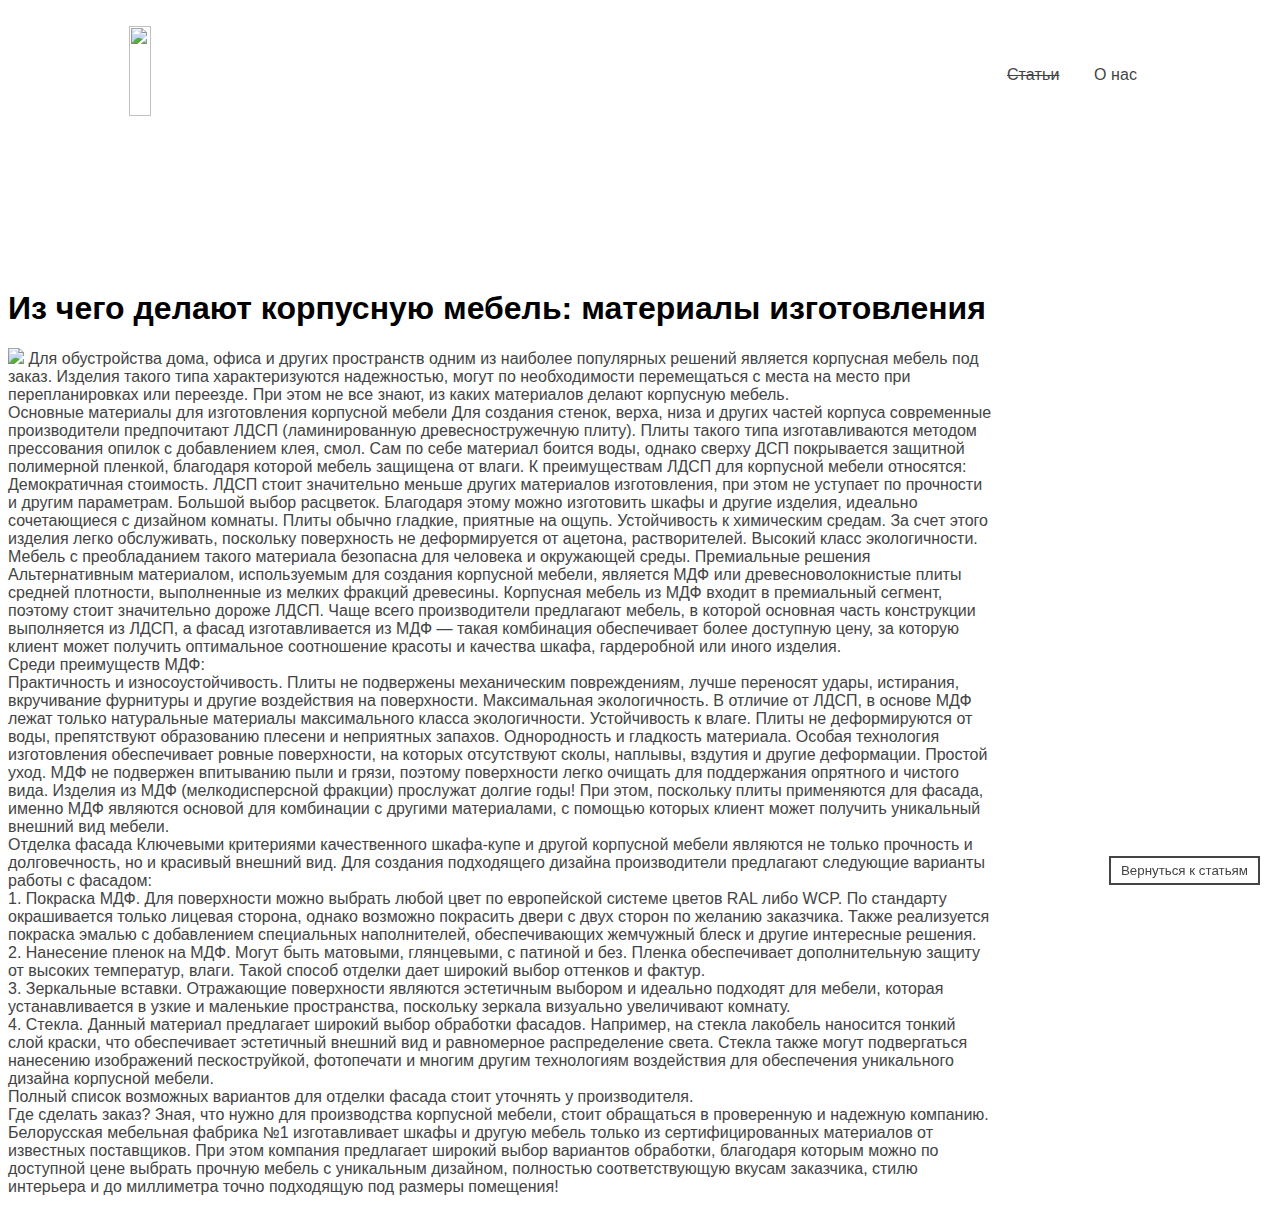
==== article1.html @ e202eaa1 "Add files via upload" ====
<html >
<head>
    <link rel="stylesheet" href="style.css">
    <meta charset="utf-8">
    <meta name="viewport" content="width=device-width, initial-scale=1.0, shrink-to-fit=yes">
    <meta charset="utf-8" />
    <link rel="stylesheet" href="" integrity="" crossorigin="anonymous">
    <title>Статьи | </title>
    <link rel="icon" type="image/png" href="img/иконка.png">
</head>

<body id="me-body"  style="overflow-x: hidden;">
    <nav class="nav-desk">
         
        <div class="nav-logo">
            <a href="index.html"><img id="logo" src="img/логотип.png"></a>
        </div>
        <div class="nav-items">
            <ul>
                <li><span><a href="work.html" style="text-decoration: line-through;">Статьи</a></span></li>
                <li><span><a href="me.html">О нас</a></span></li>
            </ul>
        </div>
    </nav>
    <div class="container">
        <div class="work-text-art">
          <h1 class="paint-tag contact-paint">Из чего делают корпусную мебель: материалы изготовления</h1>
          <p> 
           <img src="img/1.jpg">
            Для обустройства дома, офиса и других пространств одним из наиболее популярных решений является корпусная мебель под заказ. Изделия такого типа характеризуются надежностью, могут по необходимости перемещаться с места на место при перепланировках или переезде. При этом не все знают, из каких материалов делают корпусную мебель.<br>

Основные материалы для изготовления корпусной мебели
Для создания стенок, верха, низа и других частей корпуса современные производители предпочитают ЛДСП (ламинированную древесностружечную плиту). Плиты такого типа изготавливаются методом прессования опилок с добавлением клея, смол. Сам по себе материал боится воды, однако сверху ДСП покрывается защитной полимерной пленкой, благодаря которой мебель защищена от влаги. К преимуществам ЛДСП для корпусной мебели относятся:<br>

Демократичная стоимость. ЛДСП стоит значительно меньше других материалов изготовления, при этом не уступает по прочности и другим параметрам.

Большой выбор расцветок. Благодаря этому можно изготовить шкафы и другие изделия, идеально сочетающиеся с дизайном комнаты. Плиты обычно гладкие, приятные на ощупь.

Устойчивость к химическим средам. За счет этого изделия легко обслуживать, поскольку поверхность не деформируется от ацетона, растворителей.

Высокий класс экологичности. Мебель с преобладанием такого материала безопасна для человека и окружающей среды.

Премиальные решения
Альтернативным материалом, используемым для создания корпусной мебели, является МДФ или древесноволокнистые плиты средней плотности, выполненные из мелких фракций древесины. Корпусная мебель из МДФ входит в премиальный сегмент, поэтому стоит значительно дороже ЛДСП.

Чаще всего производители предлагают мебель, в которой основная часть конструкции выполняется из ЛДСП, а фасад изготавливается из МДФ — такая комбинация обеспечивает более доступную цену, за которую клиент может получить оптимальное соотношение красоты и качества шкафа, гардеробной или иного изделия.<br>

Среди преимуществ МДФ:<br>

Практичность и износоустойчивость. Плиты не подвержены механическим повреждениям, лучше переносят удары, истирания, вкручивание фурнитуры и другие воздействия на поверхности.

Максимальная экологичность. В отличие от ЛДСП, в основе МДФ лежат только натуральные материалы максимального класса экологичности.

Устойчивость к влаге. Плиты не деформируются от воды, препятствуют образованию плесени и неприятных запахов.

Однородность и гладкость материала. Особая технология изготовления обеспечивает ровные поверхности, на которых отсутствуют сколы, наплывы, вздутия и другие деформации.

Простой уход. МДФ не подвержен впитыванию пыли и грязи, поэтому поверхности легко очищать для поддержания опрятного и чистого вида.

Изделия из МДФ (мелкодисперсной фракции) прослужат долгие годы! При этом, поскольку плиты применяются для фасада, именно МДФ являются основой для комбинации с другими материалами, с помощью которых клиент может получить уникальный внешний вид мебели.<br>

Отделка фасада
Ключевыми критериями качественного шкафа-купе и другой корпусной мебели являются не только прочность и долговечность, но и красивый внешний вид. Для создания подходящего дизайна производители предлагают следующие варианты работы с фасадом:<br>

1.  Покраска МДФ. Для поверхности можно выбрать любой цвет по европейской системе цветов RAL либо WCP. По стандарту окрашивается только лицевая сторона, однако возможно покрасить двери с двух сторон по желанию заказчика. Также реализуется покраска эмалью с добавлением специальных наполнителей, обеспечивающих жемчужный блеск и другие интересные решения.<br>

2.  Нанесение пленок на МДФ. Могут быть матовыми, глянцевыми, с патиной и без. Пленка обеспечивает дополнительную защиту от высоких температур, влаги. Такой способ отделки дает широкий выбор оттенков и фактур.<br>

3.  Зеркальные вставки. Отражающие поверхности являются эстетичным выбором и идеально подходят для мебели, которая устанавливается в узкие и маленькие пространства, поскольку зеркала визуально увеличивают комнату.<br>

4.  Стекла. Данный материал предлагает широкий выбор обработки фасадов. Например, на стекла лакобель наносится тонкий слой краски, что обеспечивает эстетичный внешний вид и равномерное распределение света. Стекла также могут подвергаться нанесению изображений пескоструйкой, фотопечати и многим другим технологиям воздействия для обеспечения уникального дизайна корпусной мебели.<br>

Полный список возможных вариантов для отделки фасада стоит уточнять у производителя.<br>

Где сделать заказ?
Зная, что нужно для производства корпусной мебели, стоит обращаться в проверенную и надежную компанию. Белорусская мебельная фабрика №1 изготавливает шкафы и другую мебель только из сертифицированных материалов от известных поставщиков. При этом компания предлагает широкий выбор вариантов обработки, благодаря которым можно по доступной цене выбрать прочную мебель с уникальным дизайном, полностью соответствующую вкусам заказчика, стилю интерьера и до миллиметра точно подходящую под размеры помещения! 
          </p>
        </div>
      </div>
      <footer>
        <div class="button-container">
      <a href="work.html"><button class="me-btn">Вернуться к статьям</button></a>
        </div>
      </footer>
</body>
</html>
---- style.css ----
:root {
    --primary-color: none;
    --overlay-color: rgba(255, 255, 255, 0.9);

    --light-text-color: #444;
    --black-color: #06ed8f;
    --white-color: #fff;
    --paint-color: black;
}
.container {
    display: flex;
    align-items: center;
  }
  
  .image {
    max-width: 50%;
    margin-left: 25%;
    margin-top: 5%;
  }
  .img1 { 
    float: left;
    width: 50%; /* Задайте вашу ширину */
    height: auto;
    margin-right: 20px; /* Расстояние между изображением и текстом */
  }
  .text {
    padding: 10px;
  }
.work-paint-card{
    display: block;
    margin:0 auto;
    width:80%;
    background: #fff;
    align-items: center;
    padding:0;
    padding-bottom: 15px;
    box-shadow: 1px 1px 20px #00000025;
    cursor: pointer;
    transition: all 1s;
    
}
#work-text{
    text-align: center;
    font-size: 1.5em;
}
#work-text-art{
    flex: 1
}
.work-paint-card h1{
    padding-top: 20px;
    text-align: center;
    font-size: 0.8em;
    font-weight: bold;
}
.work-paint-card:hover{
    width:100%;
    box-shadow: 0px 0px 20px #88888875;
    animation:zoom 1s;
}
.work-card-paint-img{
    width:100%;
    display: block;
    border-bottom: none;
    margin:0 auto;
    left:0;
    right: 0;
}
.work-double-row{
    padding-left:120px;
    padding-right: 120px;
    margin-top: 80px;
}

#work-row {
    padding-left: 135px;
    padding-right: 135px;
    width: 100vw;
}

.work-paint {
    border-radius: 10px;
    width: 90%;
    transition: width 1s;
}
.work-paint:hover{
    width: 95%;
}

.work-paint-img {
    width: 100%;
    border-radius: 10px;
}
body {
    font-family: 'Poppins', sans-serif;
    color: var(--light-text-color);
    overflow-x: hidden;
}

li span a {
    color: #444;
    text-decoration: none;

}

li span a:hover {
    color: #444;
    text-decoration: none;
}

.nav-desk {
    height: 10vh;
    /* position: fixed; */
    display: block;
    width: 80vw;
    margin: auto;

    margin-top: 20px;
    left: 0;
    right: 0;
    /* background: black; */
}

.nav-logo {
    height: 100%;
    float: left;


}

.paint-tag {
    margin-top: 20vh;
    text-align: left;
    font-size: 4,5em;
    font-weight: bold;
    color: var(--paint-color);
    font-family: 'CircularStd', sans-serif;
}

.me-paint {
    margin-top: 0vh;
    font-size: 3.5em;
}

.paint-des {
    padding-right: 60px;
    text-align: justify;
    letter-spacing: 1.2;
}

.me-des {
    letter-spacing: 0.2;
}

.input-container {
    padding: 10px 0px;
}

.btn-anim {
    padding: 5px 10px;
    background: #fff;
    color: #06ed8f;
    border: 2px solid #06ed8f;
    letter-spacing: 0.1;
    transition: all 1s;
}

.me-des a {
    text-decoration: none;
    color: #444;
    transition: color 1s;
}

.me-des a:hover {
    color: blue;
}

.btn-anim:hover {
    background: #06ed8f;
    border: 2px solid #fff;
    color: #fff;
}

.me-btn {
    margin-left: 6px;
    padding: 5px 10px;
    color: var(--light-text-color);
    background: none;
    border: 2px solid var(--light-text-color);
    transition: all 1s;
}

.me-btn:hover {
    color: #06ed8f;
    border: 2px solid #06ed8f;
}

#paint-img {
    margin-left: 10%;
    width: 70%;
}
#paint2-img {
    display: flex;
    width: 40%;
    align-items:center;
}
#left-paint {
    padding-left: 150px;
}

#logo {
    margin-top: 5px;
    height: 100%;
    padding: 1px;
}

ul {
    float: right;
    list-style: none;
    padding: 30px 0px;
}

li {
    display: inline;
    font-size: 16px;
    letter-spacing: 0.1;
    padding: 0px 15px;
}

li span {
    position: relative;
    cursor: pointer;
}

li span:before,
li span:after {
    content: '';
    position: absolute;
    width: 0%;
    height: 1px;
    top: 50%;
    margin-top: -0.5px;
    background: var(--black-color);
}

li span:before {
    left: -2.5px;
}

li span:after {
    right: 2.5px;
    background: var(--black-color);
    transition: width 0.8s cubic-bezier(0.22, 0.61, 0.36, 1);
}

li span:hover:before {
    background: var(--black-color);
    width: 100%;
    transition: width 0.5s cubic-bezier(0.22, 0.61, 0.36, 1);
}

li span:hover:after {
    background: transparent;
    width: 100%;
    transition: 0s;
}

@media (min-width: 768px) and (max-width: 1024px) {
    #left-paint {
        padding-left: 80px;
        flex: 0 0 100% !important;
        max-width: 100% !important;
    }

    #work-row {
        padding-left: 50px;
        padding-right: 50px;
    }

    .work-paint {
        width: 100%;
    }

    #paint-right {
        display: none;
    }
    .work-double-row{
        padding-left: 30px;
        padding-right: 30px;
    }
}

footer {
    position: fixed;
    bottom: 0;
    right: 0;
    height: 60px;
    width: 100%;
  }
  
  .button-container {
    display: flex;
    justify-content: flex-end;
    align-items: center;
    height: 100%;
    padding-right: 20px; 
  }

  .btn-ccl {
    border-style: none;
    padding: 5px 10px;
    background: #fff;
    color: #06ed8f;
    letter-spacing: 0.1;
    transition: all 1s;
}
.btn-ccl:hover {
    background: #06ed8f;
    color: #fff;
}
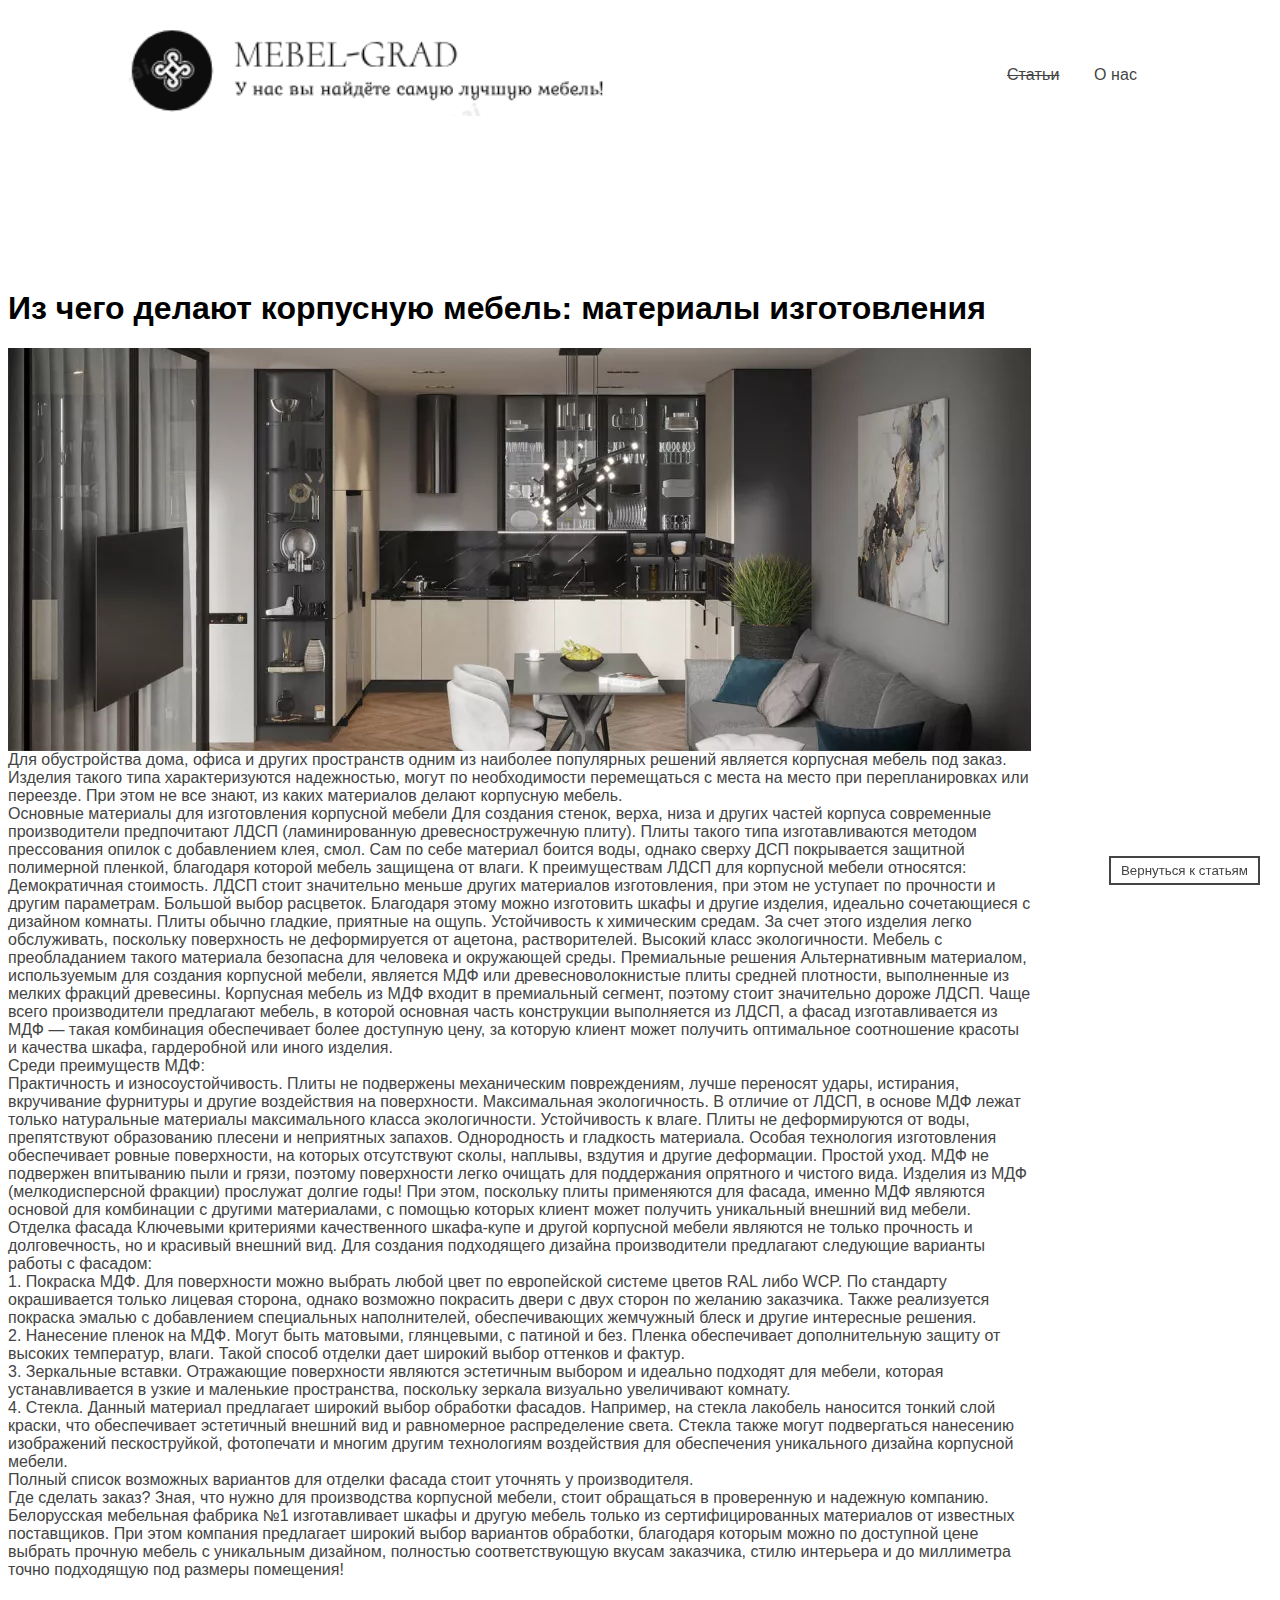
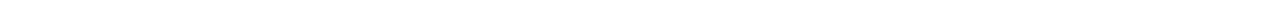
==== commit 21bbd2f6: "article1.html" ====
--- a/article1.html
+++ b/article1.html
@@ -6,14 +6,14 @@
     <meta charset="utf-8" />
     <link rel="stylesheet" href="" integrity="" crossorigin="anonymous">
     <title>Статьи | </title>
-    <link rel="icon" type="image/png" href="img/иконка.png">
+    <link rel="icon" type="image/png" href="./иконка.PNG">
 </head>
 
 <body id="me-body"  style="overflow-x: hidden;">
     <nav class="nav-desk">
          
         <div class="nav-logo">
-            <a href="index.html"><img id="logo" src="img/логотип.png"></a>
+            <a href="index.html"><img id="logo" src="./логотип.PNG"></a>
         </div>
         <div class="nav-items">
             <ul>
@@ -26,7 +26,7 @@
         <div class="work-text-art">
           <h1 class="paint-tag contact-paint">Из чего делают корпусную мебель: материалы изготовления</h1>
           <p> 
-           <img src="img/1.jpg">
+           <img src="./1.jpg">
             Для обустройства дома, офиса и других пространств одним из наиболее популярных решений является корпусная мебель под заказ. Изделия такого типа характеризуются надежностью, могут по необходимости перемещаться с места на место при перепланировках или переезде. При этом не все знают, из каких материалов делают корпусную мебель.<br>
 
 Основные материалы для изготовления корпусной мебели
@@ -83,4 +83,4 @@
         </div>
       </footer>
 </body>
-</html>+</html>
